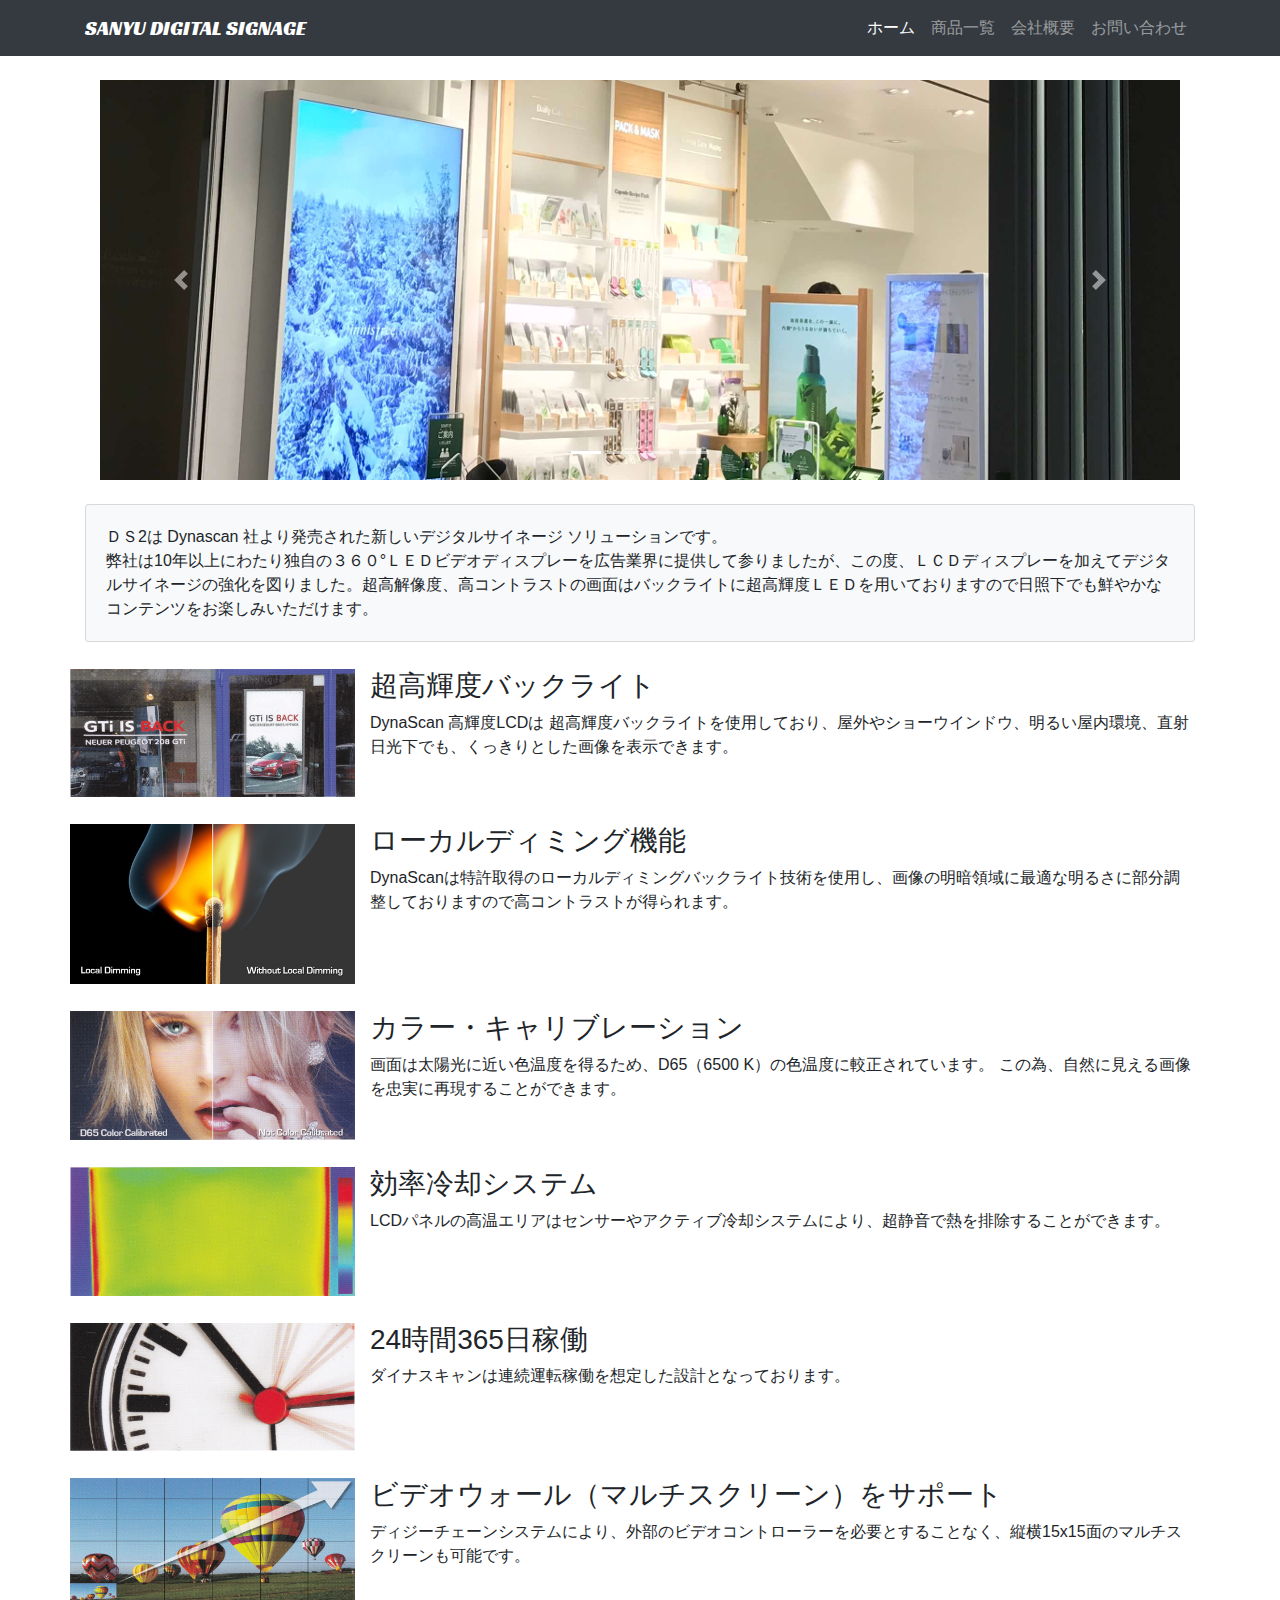
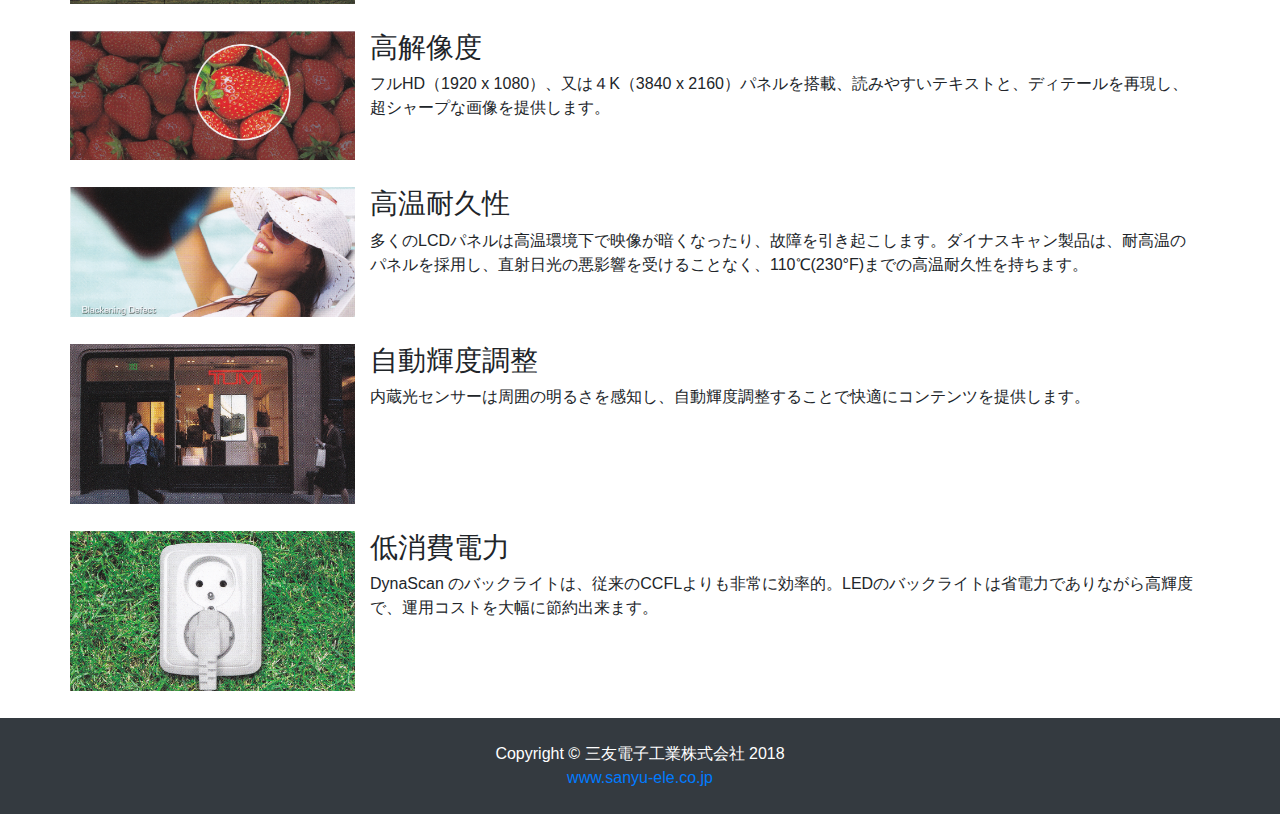
==== index.html @ fa1868c4 "init" ====
<!DOCTYPE html>
<html lang="en">

<head>

  <meta charset="utf-8">
  <meta name="viewport" content="width=device-width, initial-scale=1, shrink-to-fit=no">
  <meta name="description" content="">
  <meta name="author" content="">

  <title>Sanyu Digital Signage</title>

  <!-- Bootstrap core CSS -->
  <link href="vendor/bootstrap/css/bootstrap.min.css" rel="stylesheet">

  <!-- Custom styles for this template -->
  <link href="css/heroic-features.css" rel="stylesheet">

  <!-- google fonts -->
  <link href="https://fonts.googleapis.com/css?family=Racing+Sans+One" rel="stylesheet">

</head>

<body>

  <!-- Navigation -->
  <nav class="navbar navbar-expand-lg navbar-dark bg-dark fixed-top">
    <div class="container">
      <a class="navbar-brand font-racing-sans-one" href="index.html">SANYU DIGITAL SIGNAGE</a>
      <button class="navbar-toggler" type="button" data-toggle="collapse" data-target="#navbarResponsive" aria-controls="navbarResponsive"
        aria-expanded="false" aria-label="Toggle navigation">
        <span class="navbar-toggler-icon"></span>
      </button>
      <div class="collapse navbar-collapse" id="navbarResponsive">
        <ul class="navbar-nav ml-auto">
          <li class="nav-item active">
            <a class="nav-link" href="index.html">ホーム
              <span class="sr-only">(current)</span>
            </a>
          </li>
          <li class="nav-item">
            <a class="nav-link" href="products.html">商品一覧</a>
          </li>
          <li class="nav-item">
            <a class="nav-link" href="company.html">会社概要</a>
          </li>
          <li class="nav-item">
            <a class="nav-link" href="contact.html">お問い合わせ</a>
          </li>
        </ul>
      </div>
    </div>
  </nav>

  <!-- Page Content -->
  <div class="container">

    <div class="col-lg">

      <div id="carouselExampleIndicators" class="carousel slide my-4" data-ride="carousel">
        <ol class="carousel-indicators">
          <li data-target="#carouselExampleIndicators" data-slide-to="0" class="active"></li>
          <li data-target="#carouselExampleIndicators" data-slide-to="1"></li>
          <li data-target="#carouselExampleIndicators" data-slide-to="2"></li>
          <li data-target="#carouselExampleIndicators" data-slide-to="3"></li>
        </ol>
        <div class="carousel-inner" role="listbox">
          <div class="carousel-item active">
            <img class="d-block img-fluid" src="img/slide1.png" alt="First slide">
          </div>
          <div class="carousel-item">
            <img class="d-block img-fluid" src="img/slide2.png" alt="Second slide">
          </div>
          <div class="carousel-item">
            <img class="d-block img-fluid" src="img/slide3.png" alt="Third slide">
          </div>
          <div class="carousel-item">
            <img class="d-block img-fluid" src="img/slide4.png" alt="Third slide">
          </div>
        </div>
        <a class="carousel-control-prev" href="#carouselExampleIndicators" role="button" data-slide="prev">
          <span class="carousel-control-prev-icon" aria-hidden="true"></span>
          <span class="sr-only">Previous</span>
        </a>
        <a class="carousel-control-next" href="#carouselExampleIndicators" role="button" data-slide="next">
          <span class="carousel-control-next-icon" aria-hidden="true"></span>
          <span class="sr-only">Next</span>
        </a>
      </div>
    </div>
  </div>
  <div class="container">
    <div class="row">

      <div class="col-md-12">
        <div class="card card-body bg-light">
          ＤＳ2は Dynascan 社より発売された新しいデジタルサイネージ ソリューションです。<br/>弊社は10年以上にわたり独自の３６０°ＬＥＤビデオディスプレーを広告業界に提供して参りましたが、この度、ＬＣＤディスプレーを加えてデジタルサイネージの強化を図りました。超高解像度、高コントラストの画面はバックライトに超高輝度ＬＥＤを用いておりますので日照下でも鮮やかなコンテンツをお楽しみいただけます。
        </div>
      </div>

      <div class="col-md-12 spacer"></div>

      <div class="col-md-3 feature-img">
          <img src="img/feature-hi_brighrness.png" class="img-fluid">
      </div>
      <div class="col-md-9 feature-text">
        <h3>超高輝度バックライト</h3>
        DynaScan 高輝度LCDは 超高輝度バックライトを使用しており、屋外やショーウインドウ、明るい屋内環境、直射日光下でも、くっきりとした画像を表示できます。
      </div>

      <div class="col-md-12 spacer"></div>

      <div class="col-md-3 feature-img">
          <img src="img/feature_localdimming.jpg" class="img-fluid">
      </div>
      <div class="col-md-9 feature-text">
        <h3>ローカルディミング機能</h3>
        DynaScanは特許取得のローカルディミングバックライト技術を使用し、画像の明暗領域に最適な明るさに部分調整しておりますので高コントラストが得られます。
      </div>

      <div class="col-md-12 spacer"></div>

      <div class="col-md-3 feature-img">
          <img src="img/feature-calibrated.png" class="img-fluid">
      </div>
      <div class="col-md-9 feature-text">
          <h3>カラー・キャリブレーション</h3>
          画面は太陽光に近い色温度を得るため、D65（6500 K）の色温度に較正されています。 この為、自然に見える画像を忠実に再現することができます。
      </div>

      <div class="col-md-12 spacer"></div>

      <div class="col-md-3 feature-img">
          <img src="img/feature-heat_dissipation.png" class="img-fluid">
      </div>
      <div class="col-md-9 feature-text">
        <h3>効率冷却システム</h3>
        LCDパネルの高温エリアはセンサーやアクティブ冷却システムにより、超静音で熱を排除することができます。
      </div>

      <div class="col-md-12 spacer"></div>

      <div class="col-md-3 feature-img">
          <img src="img/feature-long_opeartion.png" class="img-fluid">
      </div>
      <div class="col-md-9 feature-text">
        <h3>24時間365日稼働</h3>
        ダイナスキャンは連続運転稼働を想定した設計となっております。
      </div>

      <div class="col-md-12 spacer"></div>

      <div class="col-md-3 feature-img">
          <img src="img/feature-wall_chain.png" class="img-fluid">
      </div>
      <div class="col-md-9 feature-text">
        <h3>ビデオウォール（マルチスクリーン）をサポート</h3>
        ディジーチェーンシステムにより、外部のビデオコントローラーを必要とすることなく、縦横15x15面のマルチスクリーンも可能です。
      </div>

      <div class="col-md-12 spacer"></div>

      <div class="col-md-3 feature-img">
          <img src="img/feature-hi_resolution.png" class="img-fluid">
      </div>
      <div class="col-md-9 feature-text">
        <h3>高解像度</h3>
        フルHD（1920 x 1080）、又は４K（3840 x 2160）パネルを搭載、読みやすいテキストと、ディテールを再現し、超シャープな画像を提供します。
      </div>

      <div class="col-md-12 spacer"></div>

      <div class="col-md-3 feature-img">
          <img src="img/feature-heat_defect_free.png" class="img-fluid">
      </div>
      <div class="col-md-9 feature-text">
        <h3>高温耐久性</h3>
        多くのLCDパネルは高温環境下で映像が暗くなったり、故障を引き起こします。ダイナスキャン製品は、耐高温のパネルを採用し、直射日光の悪影響を受けることなく、110℃(230°F)までの高温耐久性を持ちます。
      </div>

      <div class="col-md-12 spacer"></div>

      <div class="col-md-3 feature-img">
          <img src="img/feature-auto_brightness.png" class="img-fluid">
      </div>
      <div class="col-md-9 feature-text">
        <h3>自動輝度調整</h3>
        内蔵光センサーは周囲の明るさを感知し、自動輝度調整することで快適にコンテンツを提供します。
      </div>

      <div class="col-md-12 spacer"></div>

      <div class="col-md-3 feature-img">
          <img src="img/feature-low_power.png" class="img-fluid">
      </div>
      <div class="col-md-9 feature-text">
          <h3>低消費電力</h3>
          DynaScan のバックライトは、従来のCCFLよりも非常に効率的。LEDのバックライトは省電力でありながら高輝度で、運用コストを大幅に節約出来ます。
      </div>

      <div class="col-md-12 spacer"></div>

    </div>
  </div>

    <!-- /.row -->
  <!-- /.container -->

  <!-- Footer -->
  <footer class="py-4 bg-dark text-center">
    <div class="container">
      <p class="m-0 text-center text-white">Copyright &copy; 三友電子工業株式会社 2018</p>
      <a href="www.sanyu-ele.co.jp">www.sanyu-ele.co.jp</a>
    </div>
    <!-- /.container -->
  </footer>

  <!-- Bootstrap core JavaScript -->
  <script src="vendor/jquery/jquery.min.js"></script>
  <script src="vendor/bootstrap/js/bootstrap.bundle.min.js"></script>

</body>

</html>
---- css/heroic-features.css ----
/*!
 * Start Bootstrap - Heroic Features (https://startbootstrap.com/template-overviews/heroic-features)
 * Copyright 2013-2017 Start Bootstrap
 * Licensed under MIT (https://github.com/BlackrockDigital/startbootstrap-heroic-features/blob/master/LICENSE)
 */

body {
  padding-top: 54px;
}

@media (min-width: 992px) {
  body {
    padding-top: 56px;
  }
}

.card {
  height: 100%;
}

.feature-img
{
  padding-left: 0px;  
  padding-right: 0px;
}

.spacer
{
  min-height: 3vh;
  height:3vh;
  max-height: 3vh;
}

.table-borderless td,
.table-borderless th {
    border: 0;
}

.line-seperator
{
  margin-left: 5vw;
  margin-right: 5vw;
}

.btn-round
{
  border-radius: 20px;
}

.font-autowide
{
  font-family: 'Audiowide', cursive;
}

.font-racing-sans-one
{
  font-family: 'Racing Sans One', cursive;
}
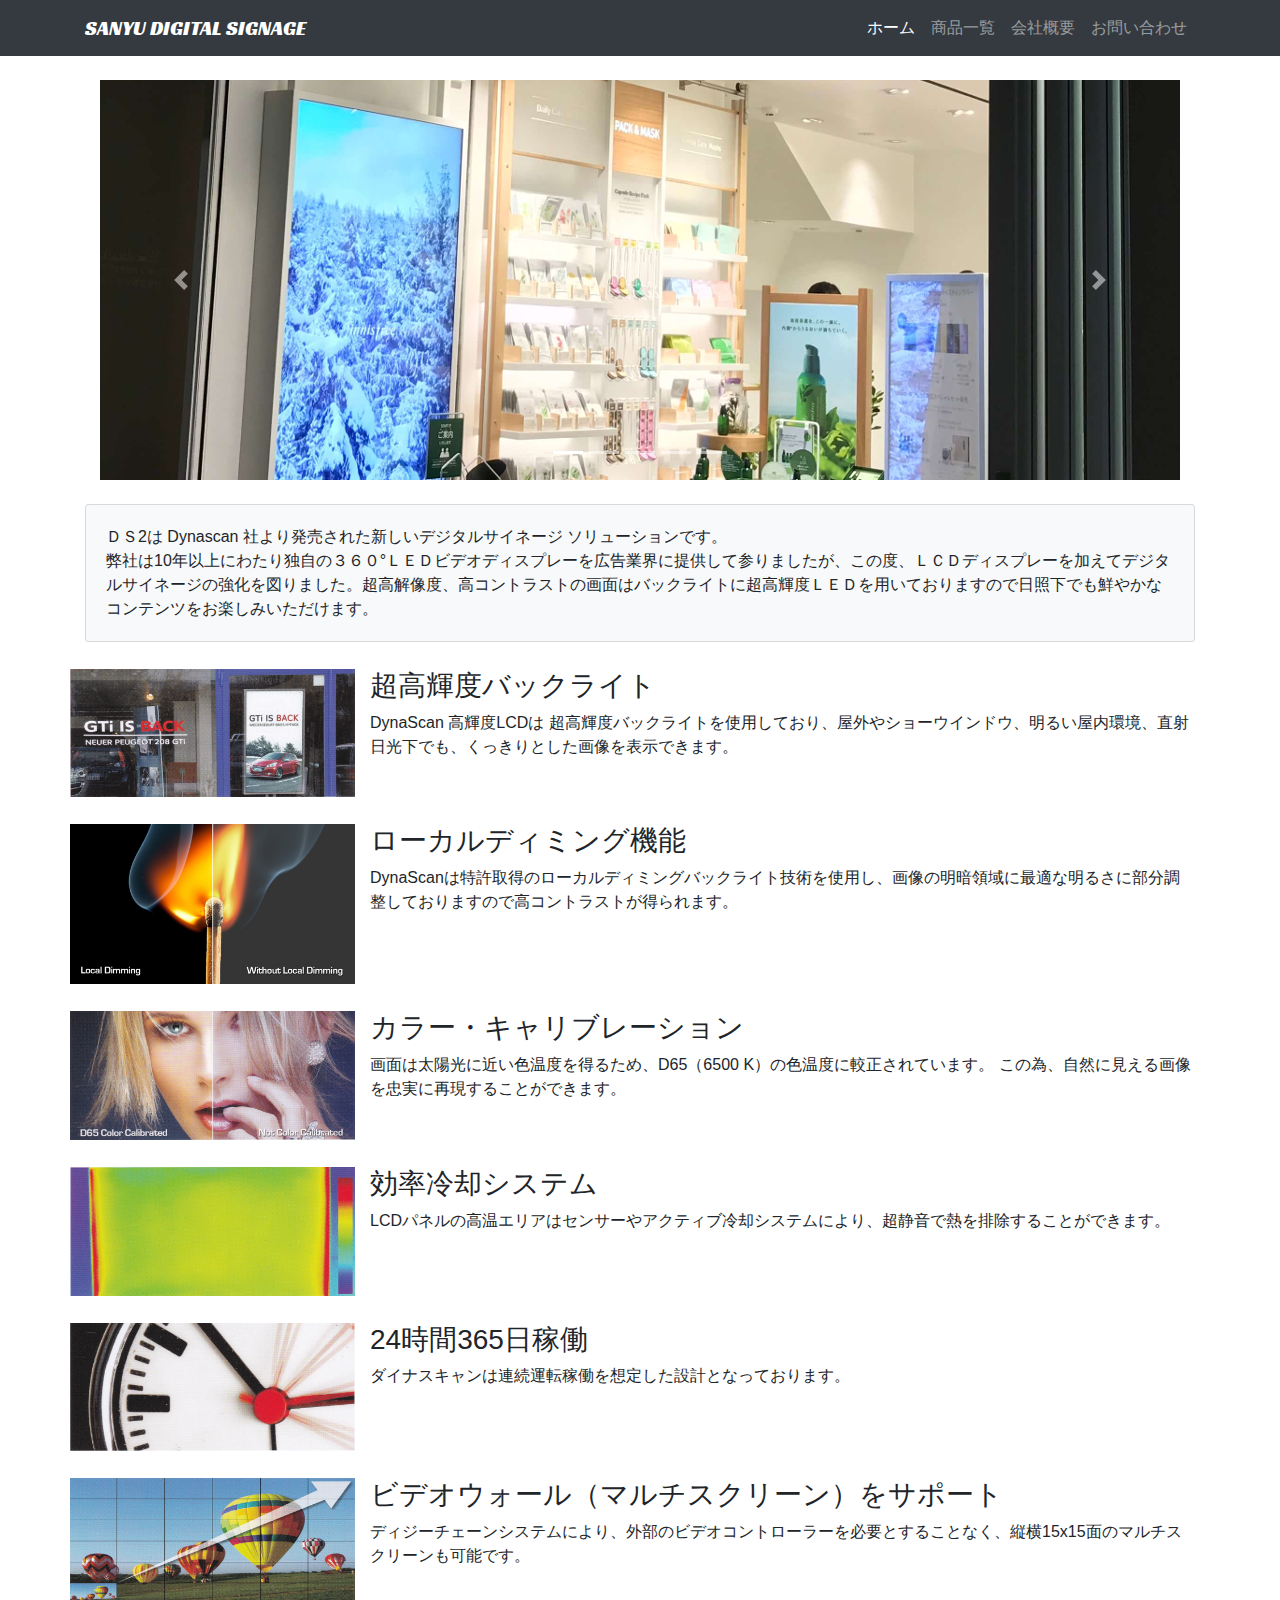
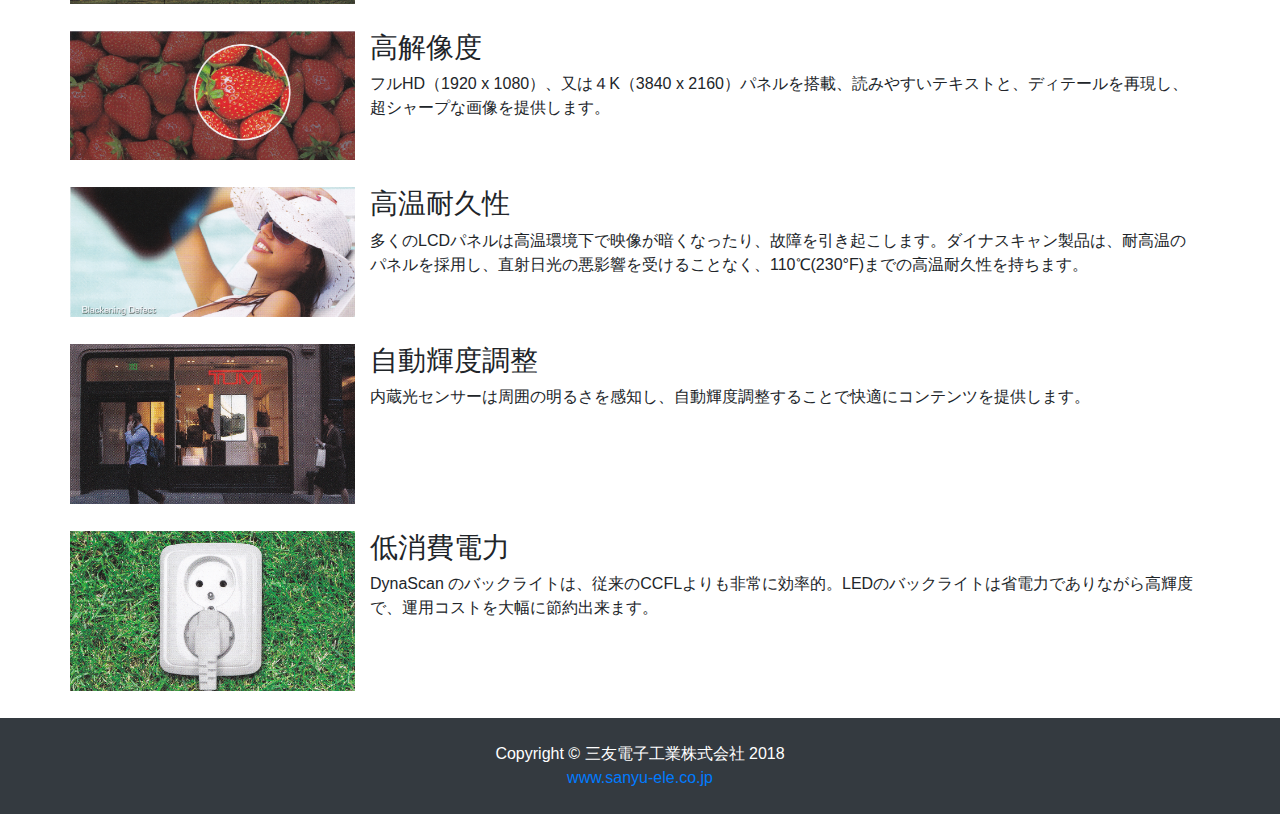
==== commit 8f7597db: "update slide images" ====
--- a/index.html
+++ b/index.html
@@ -63,6 +63,7 @@
           <li data-target="#carouselExampleIndicators" data-slide-to="1"></li>
           <li data-target="#carouselExampleIndicators" data-slide-to="2"></li>
           <li data-target="#carouselExampleIndicators" data-slide-to="3"></li>
+          <li data-target="#carouselExampleIndicators" data-slide-to="4"></li>
         </ol>
         <div class="carousel-inner" role="listbox">
           <div class="carousel-item active">
@@ -76,6 +77,9 @@
           </div>
           <div class="carousel-item">
             <img class="d-block img-fluid" src="img/slide4.png" alt="Third slide">
+          </div>
+          <div class="carousel-item">
+            <img class="d-block img-fluid" src="img/slide5.png" alt="Third slide">
           </div>
         </div>
         <a class="carousel-control-prev" href="#carouselExampleIndicators" role="button" data-slide="prev">
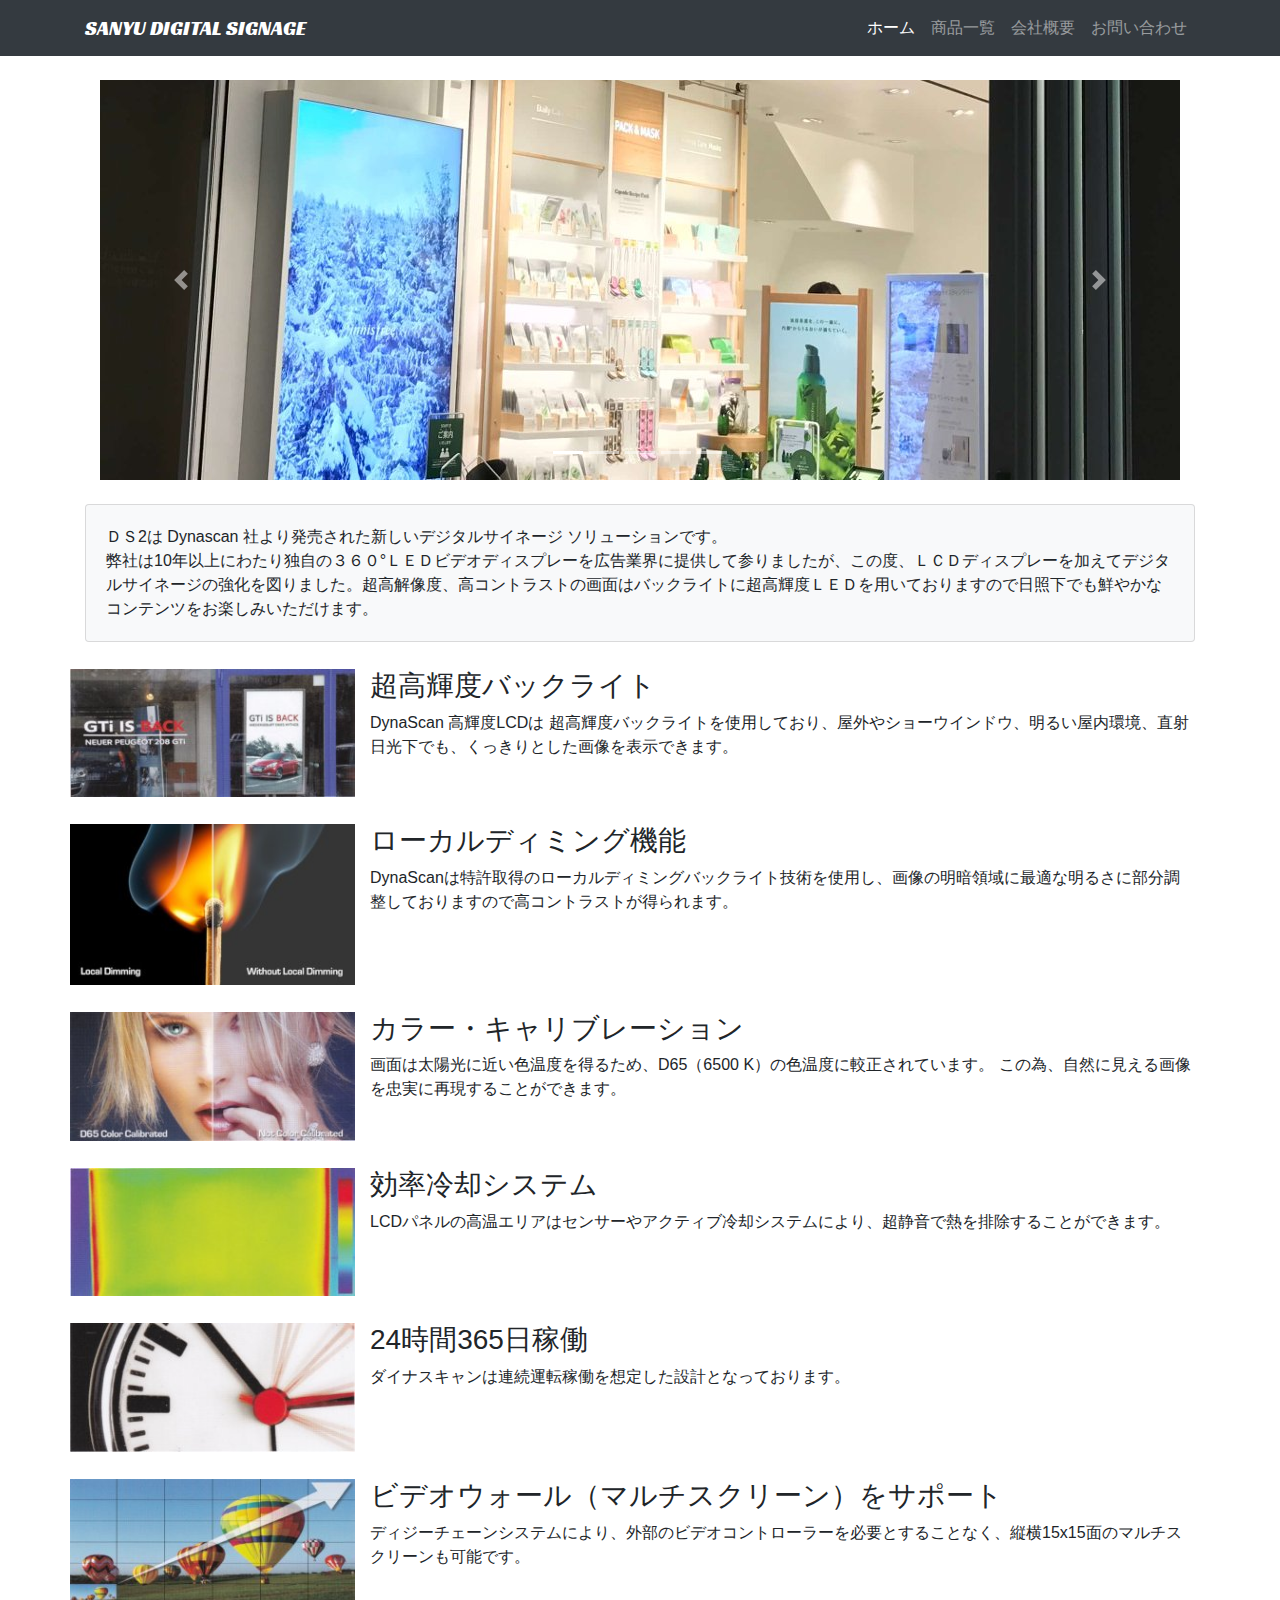
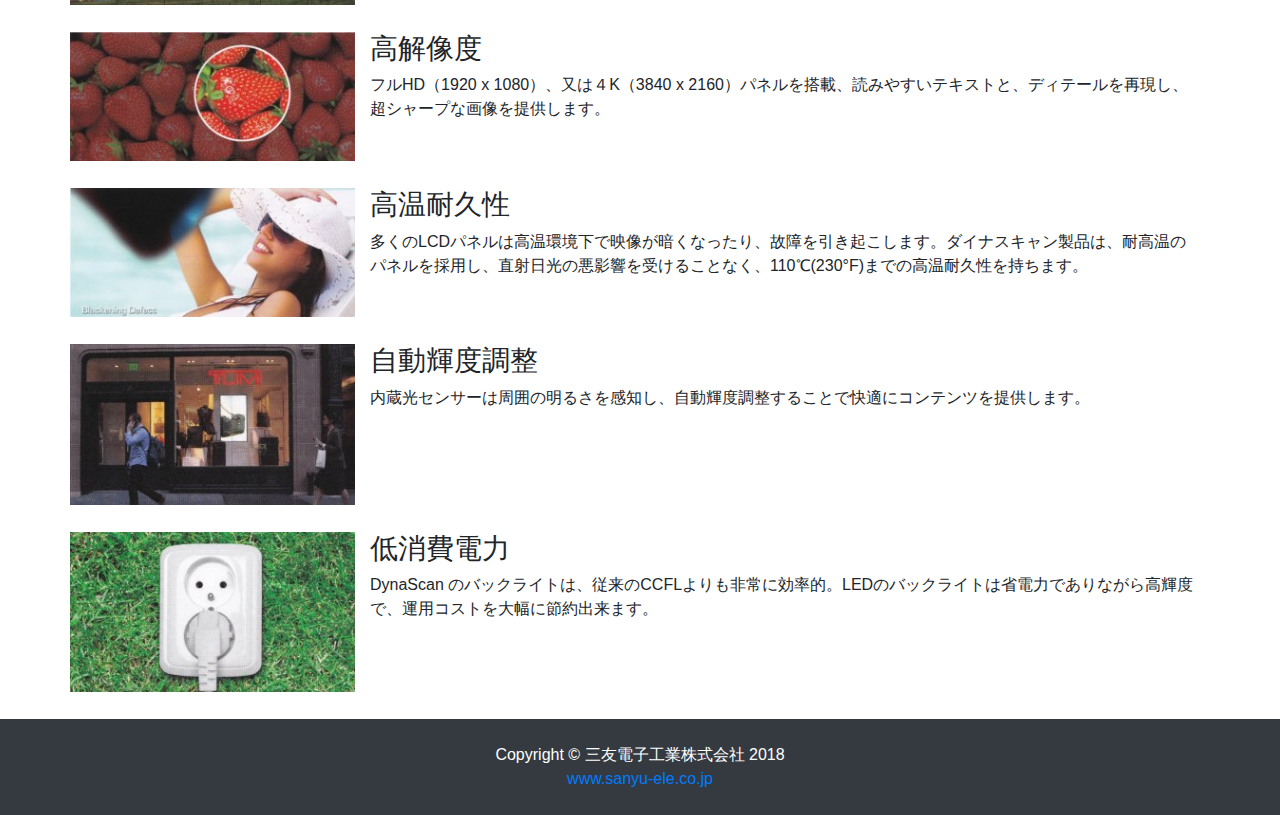
==== commit 3e963470: "fixed layout error.Optimized image size" ====
--- a/index.html
+++ b/index.html
@@ -67,19 +67,19 @@
         </ol>
         <div class="carousel-inner" role="listbox">
           <div class="carousel-item active">
-            <img class="d-block img-fluid" src="img/slide1.png" alt="First slide">
-          </div>
-          <div class="carousel-item">
-            <img class="d-block img-fluid" src="img/slide2.png" alt="Second slide">
-          </div>
-          <div class="carousel-item">
-            <img class="d-block img-fluid" src="img/slide3.png" alt="Third slide">
-          </div>
-          <div class="carousel-item">
-            <img class="d-block img-fluid" src="img/slide4.png" alt="Third slide">
-          </div>
-          <div class="carousel-item">
-            <img class="d-block img-fluid" src="img/slide5.png" alt="Third slide">
+            <img class="d-block img-fluid" src="img/slide1.jpg" alt="First slide">
+          </div>
+          <div class="carousel-item">
+            <img class="d-block img-fluid" src="img/slide2.jpg" alt="Second slide">
+          </div>
+          <div class="carousel-item">
+            <img class="d-block img-fluid" src="img/slide3.jpg" alt="Third slide">
+          </div>
+          <div class="carousel-item">
+            <img class="d-block img-fluid" src="img/slide4.jpg" alt="Third slide">
+          </div>
+          <div class="carousel-item">
+            <img class="d-block img-fluid" src="img/slide5.jpg" alt="Third slide">
           </div>
         </div>
         <a class="carousel-control-prev" href="#carouselExampleIndicators" role="button" data-slide="prev">
@@ -105,7 +105,7 @@
       <div class="col-md-12 spacer"></div>
 
       <div class="col-md-3 feature-img">
-          <img src="img/feature-hi_brighrness.png" class="img-fluid">
+          <img src="img/feature-hi_brighrness.jpg" class="img-fluid">
       </div>
       <div class="col-md-9 feature-text">
         <h3>超高輝度バックライト</h3>
@@ -125,7 +125,7 @@
       <div class="col-md-12 spacer"></div>
 
       <div class="col-md-3 feature-img">
-          <img src="img/feature-calibrated.png" class="img-fluid">
+          <img src="img/feature-calibrated.jpg" class="img-fluid">
       </div>
       <div class="col-md-9 feature-text">
           <h3>カラー・キャリブレーション</h3>
@@ -135,7 +135,7 @@
       <div class="col-md-12 spacer"></div>
 
       <div class="col-md-3 feature-img">
-          <img src="img/feature-heat_dissipation.png" class="img-fluid">
+          <img src="img/feature-heat_dissipation.jpg" class="img-fluid">
       </div>
       <div class="col-md-9 feature-text">
         <h3>効率冷却システム</h3>
@@ -145,7 +145,7 @@
       <div class="col-md-12 spacer"></div>
 
       <div class="col-md-3 feature-img">
-          <img src="img/feature-long_opeartion.png" class="img-fluid">
+          <img src="img/feature-long_opeartion.jpg" class="img-fluid">
       </div>
       <div class="col-md-9 feature-text">
         <h3>24時間365日稼働</h3>
@@ -155,7 +155,7 @@
       <div class="col-md-12 spacer"></div>
 
       <div class="col-md-3 feature-img">
-          <img src="img/feature-wall_chain.png" class="img-fluid">
+          <img src="img/feature-wall_chain.jpg" class="img-fluid">
       </div>
       <div class="col-md-9 feature-text">
         <h3>ビデオウォール（マルチスクリーン）をサポート</h3>
@@ -165,7 +165,7 @@
       <div class="col-md-12 spacer"></div>
 
       <div class="col-md-3 feature-img">
-          <img src="img/feature-hi_resolution.png" class="img-fluid">
+          <img src="img/feature-hi_resolution.jpg" class="img-fluid">
       </div>
       <div class="col-md-9 feature-text">
         <h3>高解像度</h3>
@@ -175,7 +175,7 @@
       <div class="col-md-12 spacer"></div>
 
       <div class="col-md-3 feature-img">
-          <img src="img/feature-heat_defect_free.png" class="img-fluid">
+          <img src="img/feature-heat_defect_free.jpg" class="img-fluid">
       </div>
       <div class="col-md-9 feature-text">
         <h3>高温耐久性</h3>
@@ -185,7 +185,7 @@
       <div class="col-md-12 spacer"></div>
 
       <div class="col-md-3 feature-img">
-          <img src="img/feature-auto_brightness.png" class="img-fluid">
+          <img src="img/feature-auto_brightness.jpg" class="img-fluid">
       </div>
       <div class="col-md-9 feature-text">
         <h3>自動輝度調整</h3>
@@ -195,7 +195,7 @@
       <div class="col-md-12 spacer"></div>
 
       <div class="col-md-3 feature-img">
-          <img src="img/feature-low_power.png" class="img-fluid">
+          <img src="img/feature-low_power.jpg" class="img-fluid">
       </div>
       <div class="col-md-9 feature-text">
           <h3>低消費電力</h3>
@@ -214,7 +214,7 @@
   <footer class="py-4 bg-dark text-center">
     <div class="container">
       <p class="m-0 text-center text-white">Copyright &copy; 三友電子工業株式会社 2018</p>
-      <a href="www.sanyu-ele.co.jp">www.sanyu-ele.co.jp</a>
+      <a href="http://www.sanyu-ele.co.jp">www.sanyu-ele.co.jp</a>
     </div>
     <!-- /.container -->
   </footer>
@@ -225,4 +225,4 @@
 
 </body>
 
-</html>+</html>
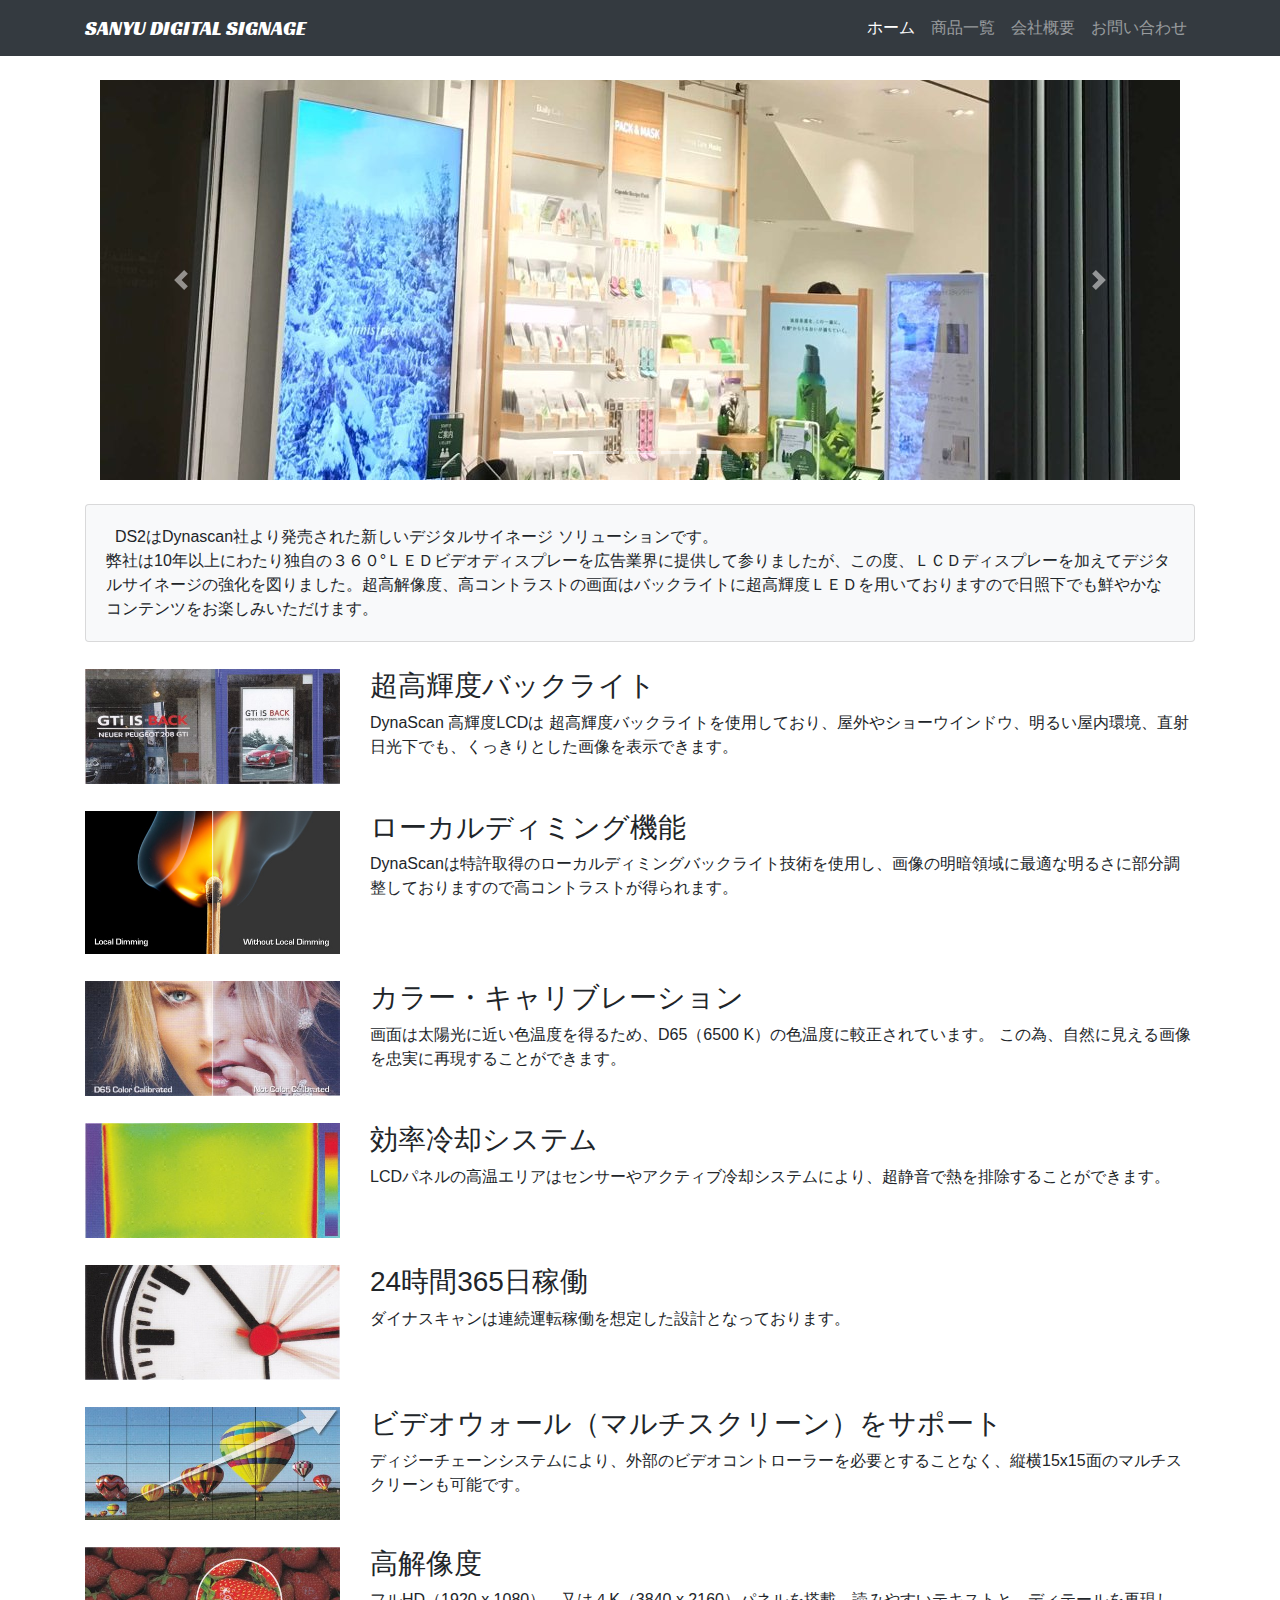
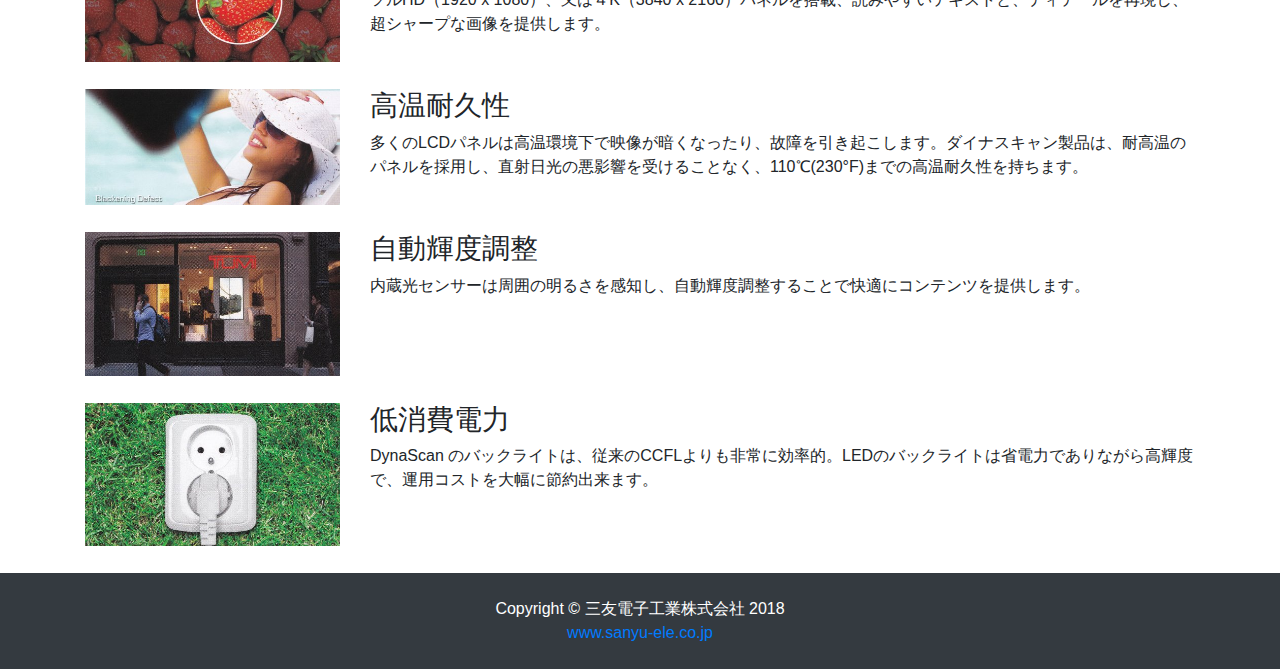
==== commit 39ca69f8: "fixed layout error" ====
--- a/index.html
+++ b/index.html
@@ -98,13 +98,13 @@
 
       <div class="col-md-12">
         <div class="card card-body bg-light">
-          ＤＳ2は Dynascan 社より発売された新しいデジタルサイネージ ソリューションです。<br/>弊社は10年以上にわたり独自の３６０°ＬＥＤビデオディスプレーを広告業界に提供して参りましたが、この度、ＬＣＤディスプレーを加えてデジタルサイネージの強化を図りました。超高解像度、高コントラストの画面はバックライトに超高輝度ＬＥＤを用いておりますので日照下でも鮮やかなコンテンツをお楽しみいただけます。
+            &nbsp; DS2はDynascan社より発売された新しいデジタルサイネージ ソリューションです。<br/>弊社は10年以上にわたり独自の３６０°ＬＥＤビデオディスプレーを広告業界に提供して参りましたが、この度、ＬＣＤディスプレーを加えてデジタルサイネージの強化を図りました。超高解像度、高コントラストの画面はバックライトに超高輝度ＬＥＤを用いておりますので日照下でも鮮やかなコンテンツをお楽しみいただけます。
         </div>
       </div>
 
       <div class="col-md-12 spacer"></div>
 
-      <div class="col-md-3 feature-img">
+      <div class="col-md-3">
           <img src="img/feature-hi_brighrness.jpg" class="img-fluid">
       </div>
       <div class="col-md-9 feature-text">
@@ -114,7 +114,7 @@
 
       <div class="col-md-12 spacer"></div>
 
-      <div class="col-md-3 feature-img">
+      <div class="col-md-3">
           <img src="img/feature_localdimming.jpg" class="img-fluid">
       </div>
       <div class="col-md-9 feature-text">
@@ -124,7 +124,7 @@
 
       <div class="col-md-12 spacer"></div>
 
-      <div class="col-md-3 feature-img">
+      <div class="col-md-3">
           <img src="img/feature-calibrated.jpg" class="img-fluid">
       </div>
       <div class="col-md-9 feature-text">
@@ -134,7 +134,7 @@
 
       <div class="col-md-12 spacer"></div>
 
-      <div class="col-md-3 feature-img">
+      <div class="col-md-3">
           <img src="img/feature-heat_dissipation.jpg" class="img-fluid">
       </div>
       <div class="col-md-9 feature-text">
@@ -144,7 +144,7 @@
 
       <div class="col-md-12 spacer"></div>
 
-      <div class="col-md-3 feature-img">
+      <div class="col-md-3">
           <img src="img/feature-long_opeartion.jpg" class="img-fluid">
       </div>
       <div class="col-md-9 feature-text">
@@ -154,7 +154,7 @@
 
       <div class="col-md-12 spacer"></div>
 
-      <div class="col-md-3 feature-img">
+      <div class="col-md-3">
           <img src="img/feature-wall_chain.jpg" class="img-fluid">
       </div>
       <div class="col-md-9 feature-text">
@@ -164,7 +164,7 @@
 
       <div class="col-md-12 spacer"></div>
 
-      <div class="col-md-3 feature-img">
+      <div class="col-md-3">
           <img src="img/feature-hi_resolution.jpg" class="img-fluid">
       </div>
       <div class="col-md-9 feature-text">
@@ -174,7 +174,7 @@
 
       <div class="col-md-12 spacer"></div>
 
-      <div class="col-md-3 feature-img">
+      <div class="col-md-3">
           <img src="img/feature-heat_defect_free.jpg" class="img-fluid">
       </div>
       <div class="col-md-9 feature-text">
@@ -184,7 +184,7 @@
 
       <div class="col-md-12 spacer"></div>
 
-      <div class="col-md-3 feature-img">
+      <div class="col-md-3">
           <img src="img/feature-auto_brightness.jpg" class="img-fluid">
       </div>
       <div class="col-md-9 feature-text">
@@ -194,7 +194,7 @@
 
       <div class="col-md-12 spacer"></div>
 
-      <div class="col-md-3 feature-img">
+      <div class="col-md-3">
           <img src="img/feature-low_power.jpg" class="img-fluid">
       </div>
       <div class="col-md-9 feature-text">
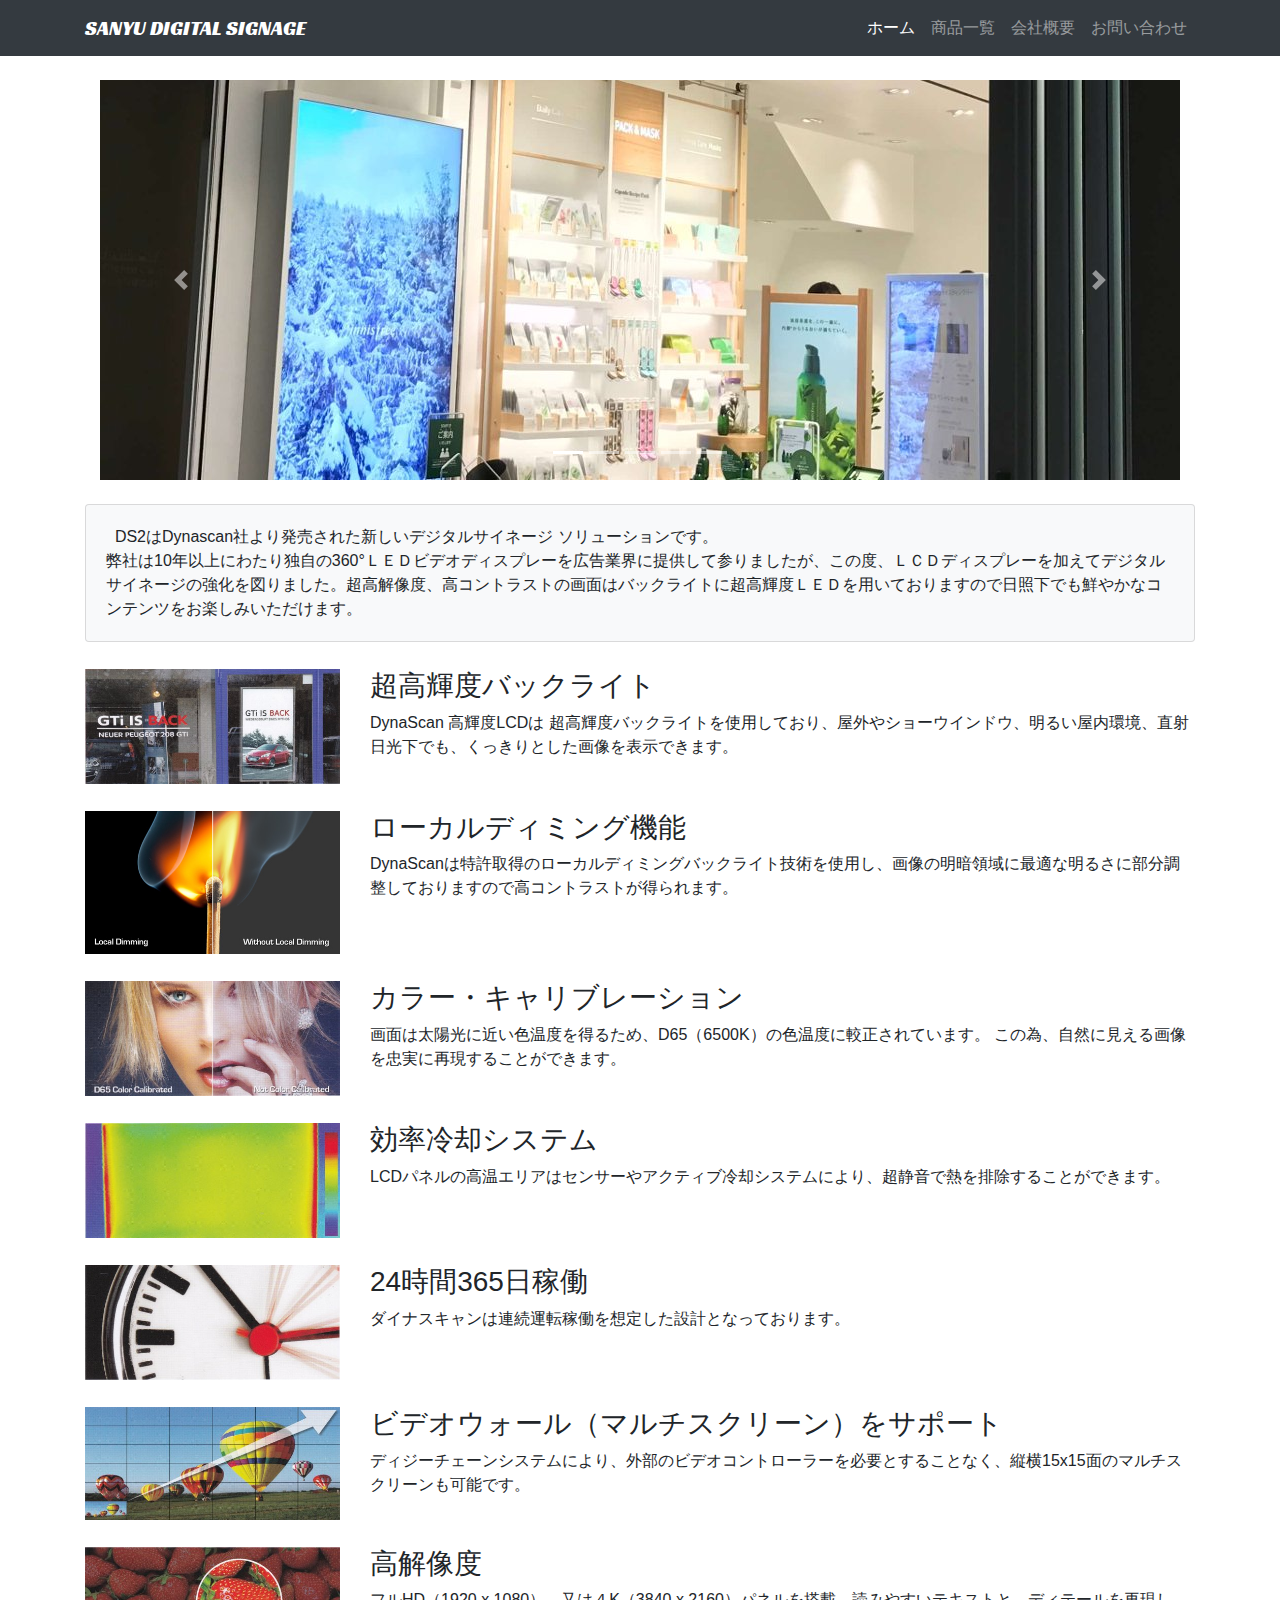
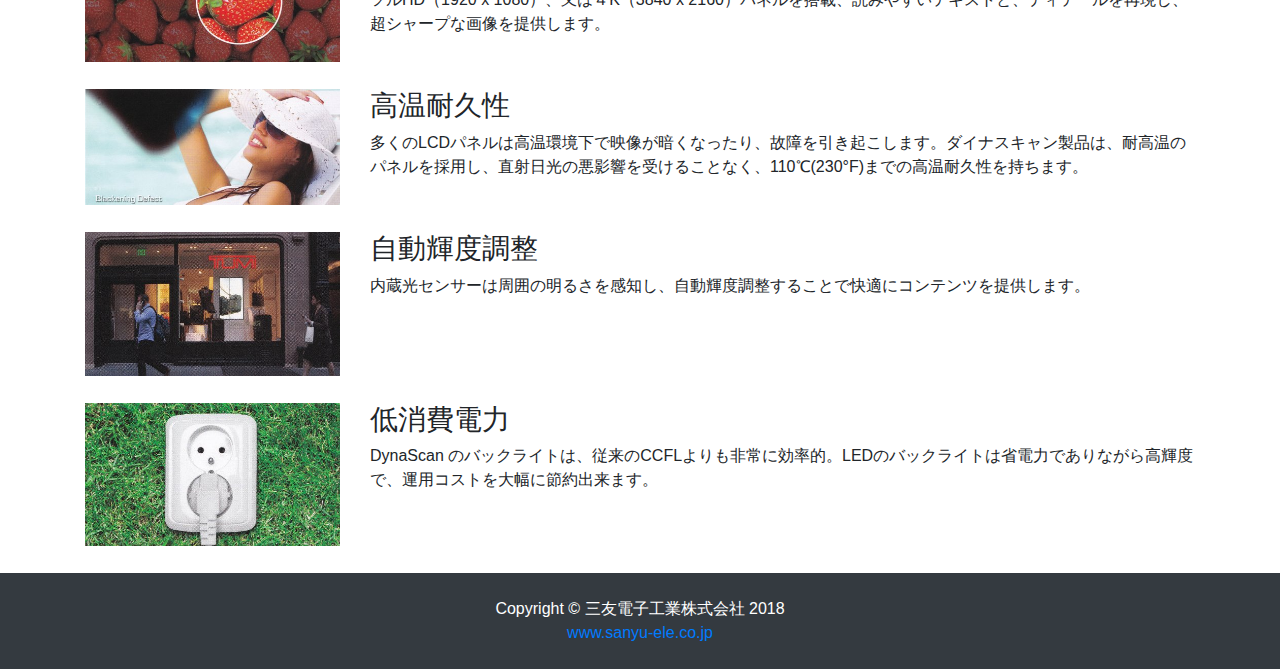
==== commit ecba7d34: "typo" ====
--- a/index.html
+++ b/index.html
@@ -98,7 +98,7 @@
 
       <div class="col-md-12">
         <div class="card card-body bg-light">
-            &nbsp; DS2はDynascan社より発売された新しいデジタルサイネージ ソリューションです。<br/>弊社は10年以上にわたり独自の３６０°ＬＥＤビデオディスプレーを広告業界に提供して参りましたが、この度、ＬＣＤディスプレーを加えてデジタルサイネージの強化を図りました。超高解像度、高コントラストの画面はバックライトに超高輝度ＬＥＤを用いておりますので日照下でも鮮やかなコンテンツをお楽しみいただけます。
+            &nbsp; DS2はDynascan社より発売された新しいデジタルサイネージ ソリューションです。<br/>弊社は10年以上にわたり独自の360°ＬＥＤビデオディスプレーを広告業界に提供して参りましたが、この度、ＬＣＤディスプレーを加えてデジタルサイネージの強化を図りました。超高解像度、高コントラストの画面はバックライトに超高輝度ＬＥＤを用いておりますので日照下でも鮮やかなコンテンツをお楽しみいただけます。
         </div>
       </div>
 
@@ -129,7 +129,7 @@
       </div>
       <div class="col-md-9 feature-text">
           <h3>カラー・キャリブレーション</h3>
-          画面は太陽光に近い色温度を得るため、D65（6500 K）の色温度に較正されています。 この為、自然に見える画像を忠実に再現することができます。
+          画面は太陽光に近い色温度を得るため、D65（6500K）の色温度に較正されています。 この為、自然に見える画像を忠実に再現することができます。
       </div>
 
       <div class="col-md-12 spacer"></div>
